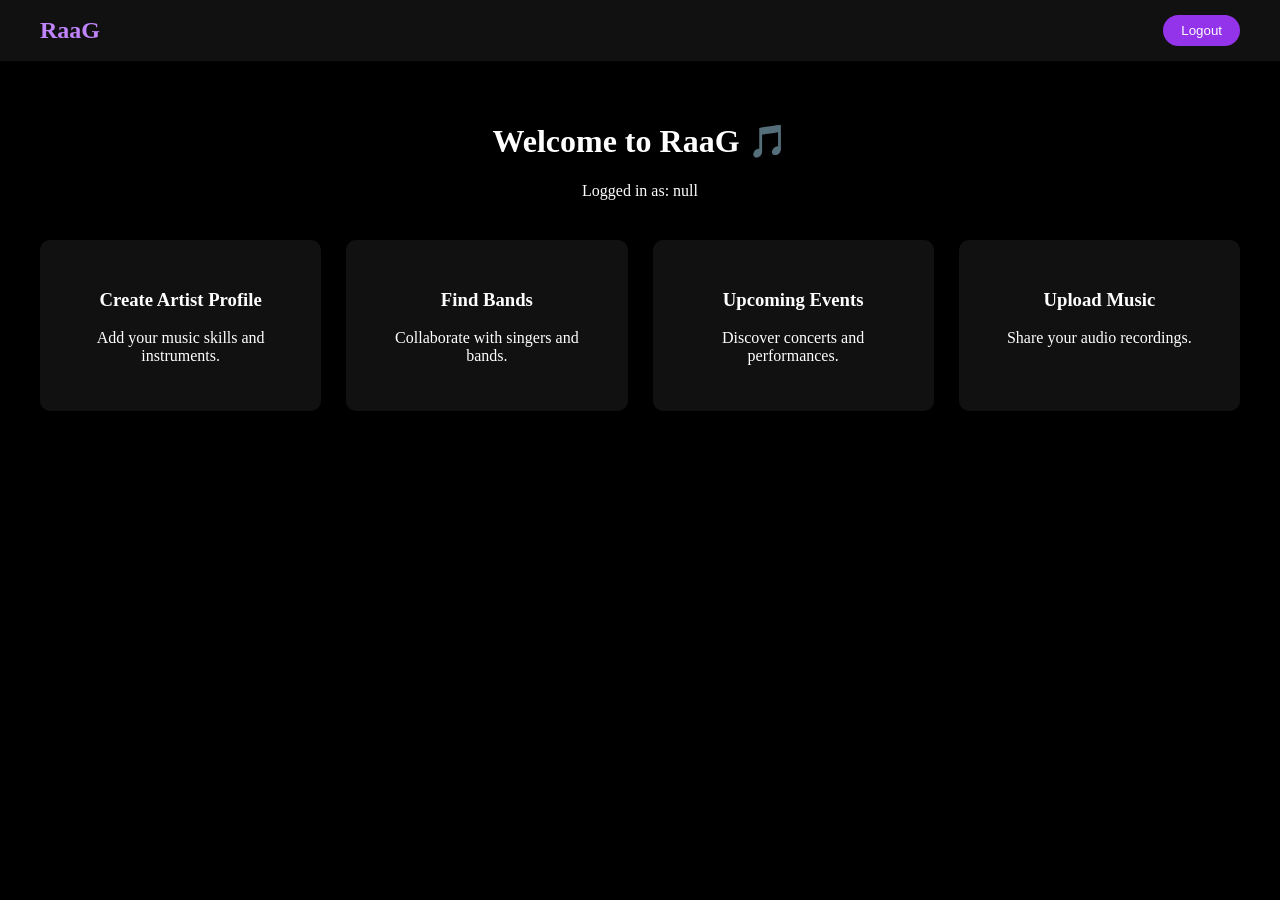
==== dashboard.html @ bd250ac4 "first commit" ====
<!DOCTYPE html>
<html lang="en">

<head>

<meta charset="UTF-8">
<meta name="viewport" content="width=device-width, initial-scale=1.0">

<title>RaaG Dashboard</title>

<link rel="stylesheet" href="dashboard.css">

</head>

<body>

<div class="navbar">

<div class="logo">RaaG</div>

<button class="logout-btn" onclick="logout()">Logout</button>

</div>

<div class="dashboard">

<h1>Welcome to RaaG 🎵</h1>

<p id="userEmail"></p>

<div class="cards">

<a href="profile.html" class="card">
<h3>Create Artist Profile</h3>
<p>Add your music skills and instruments.</p>
</a>

<a href="#" class="card">
<h3>Find Bands</h3>
<p>Collaborate with singers and bands.</p>
</a>

<a href="#" class="card">
<h3>Upcoming Events</h3>
<p>Discover concerts and performances.</p>
</a>

<a href="upload.html" class="card">
<h3>Upload Music</h3>
<p>Share your audio recordings.</p>
</a>

</div>

</div>

<script>

const email = localStorage.getItem("userEmail");

document.getElementById("userEmail").innerText = "Logged in as: " + email;

function logout(){

localStorage.removeItem("userEmail");

window.location.href = "index.html";

}

</script>

</body>

</html>
---- dashboard.css ----
body{
margin:0;
font-family:Segoe UI;
background:black;
color:white;
}

/* NAVBAR */

.navbar{
background:#111;
padding:15px 40px;
display:flex;
justify-content:space-between;
align-items:center;
}

.logo{
color:#c084fc;
font-size:24px;
font-weight:bold;
}

.logout-btn{
background:#9333ea;
border:none;
padding:8px 18px;
color:white;
border-radius:20px;
cursor:pointer;
transition:0.3s;
}

.logout-btn:hover{
background:#7e22ce;
}

/* DASHBOARD */

.dashboard{
padding:40px;
text-align:center;
}

.cards{
margin-top:40px;
display:grid;
grid-template-columns:repeat(auto-fit,minmax(220px,1fr));
gap:25px;
}

/* CARD */

.card{
background:#111;
padding:30px;
border-radius:10px;
transition:0.3s;
text-decoration:none;
color:white;
display:block;
}

.card:hover{
transform:translateY(-8px);
box-shadow:0 0 15px #9333ea;
}
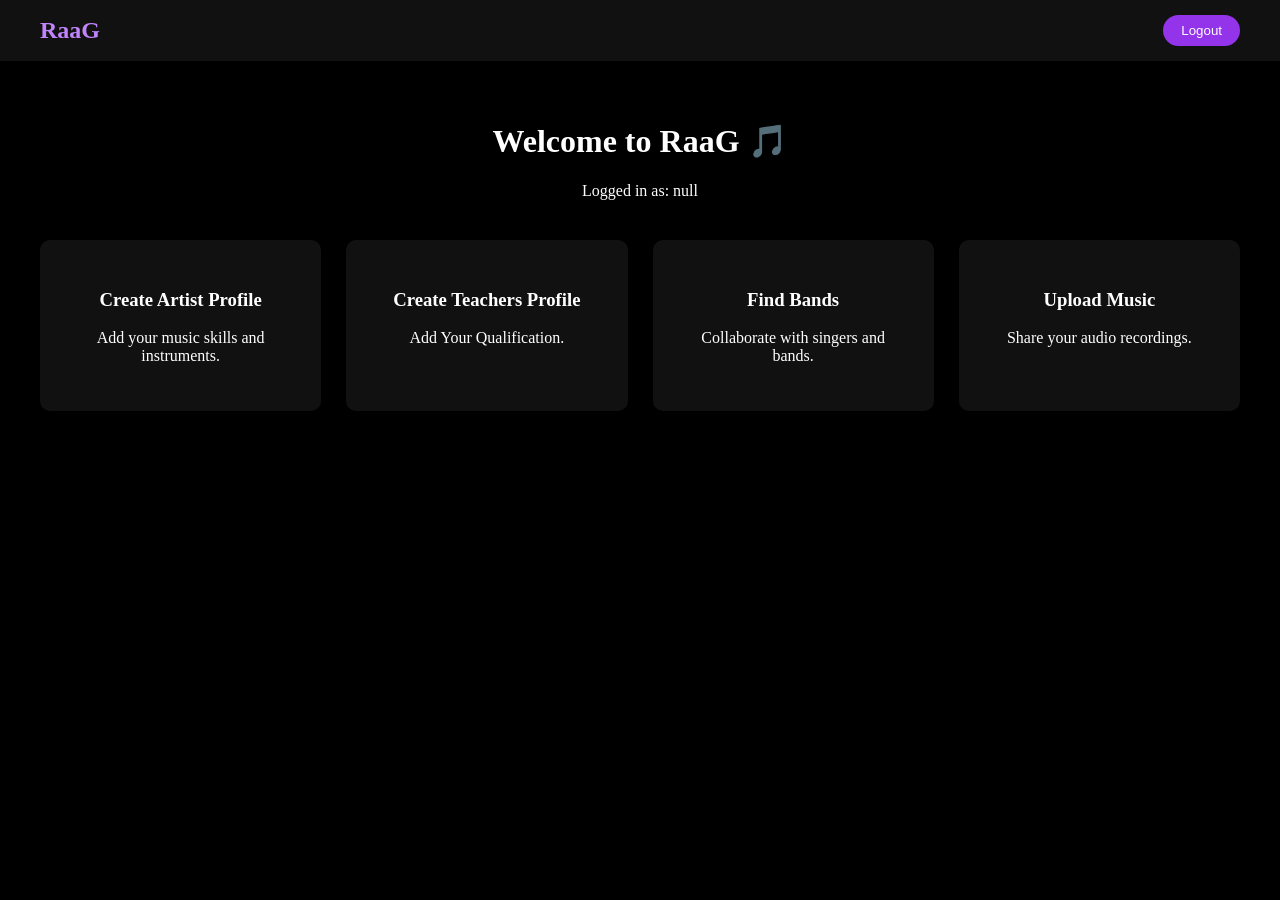
==== commit 962b8043: "Updated dashboard and added profile page" ====
--- a/dashboard.html
+++ b/dashboard.html
@@ -36,14 +36,15 @@
 </a>
 
 <a href="#" class="card">
+<h3>Create Teachers Profile</h3>
+<p>Add Your Qualification.</p>
+</a>
+
+<a href="#" class="card">
 <h3>Find Bands</h3>
 <p>Collaborate with singers and bands.</p>
 </a>
 
-<a href="#" class="card">
-<h3>Upcoming Events</h3>
-<p>Discover concerts and performances.</p>
-</a>
 
 <a href="upload.html" class="card">
 <h3>Upload Music</h3>
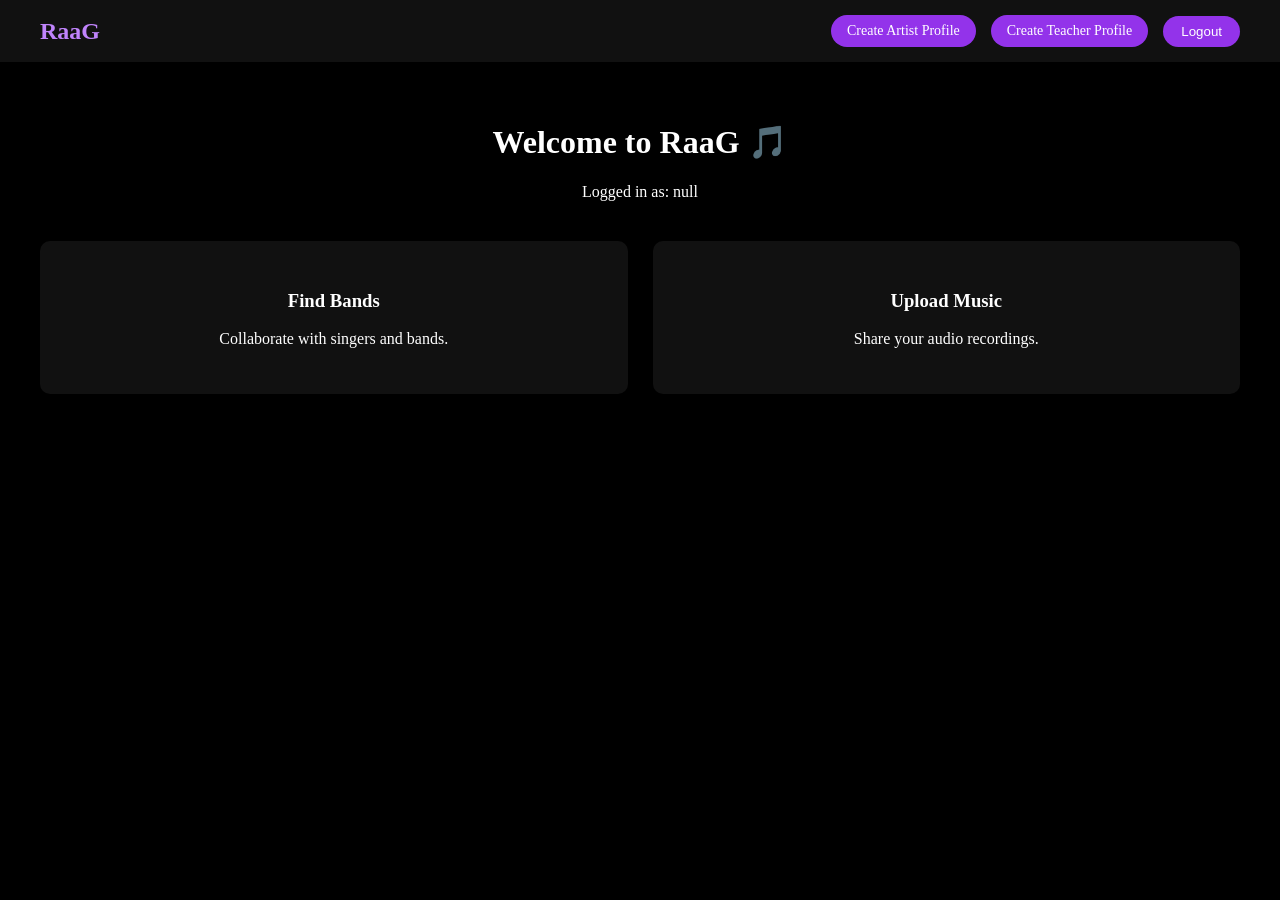
==== commit bbd0106e: "Modified dashboard.css and dashboard.html" ====
--- a/dashboard.html
+++ b/dashboard.html
@@ -18,7 +18,15 @@
 
 <div class="logo">RaaG</div>
 
+<div class="nav-buttons">
+
+<a href="profile.html" class="nav-btn">Create Artist Profile</a>
+
+<a href="teacher-profile.html" class="nav-btn">Create Teacher Profile</a>
+
 <button class="logout-btn" onclick="logout()">Logout</button>
+
+</div>
 
 </div>
 
@@ -30,15 +38,6 @@
 
 <div class="cards">
 
-<a href="profile.html" class="card">
-<h3>Create Artist Profile</h3>
-<p>Add your music skills and instruments.</p>
-</a>
-
-<a href="#" class="card">
-<h3>Create Teachers Profile</h3>
-<p>Add Your Qualification.</p>
-</a>
 
 <a href="#" class="card">
 <h3>Find Bands</h3>
--- a/dashboard.css
+++ b/dashboard.css
@@ -64,4 +64,35 @@
 .card:hover{
 transform:translateY(-8px);
 box-shadow:0 0 15px #9333ea;
+}
+
+.nav-buttons{
+display:flex;
+gap:15px;
+align-items:center;
+}
+
+.nav-btn{
+
+text-decoration:none;
+
+background:#9333ea;
+
+color:white;
+
+padding:8px 16px;
+
+border-radius:20px;
+
+font-size:14px;
+
+transition:0.3s;
+
+}
+
+.nav-btn:hover{
+
+background:#7e22ce;
+transform:scale(1.05);
+
 }
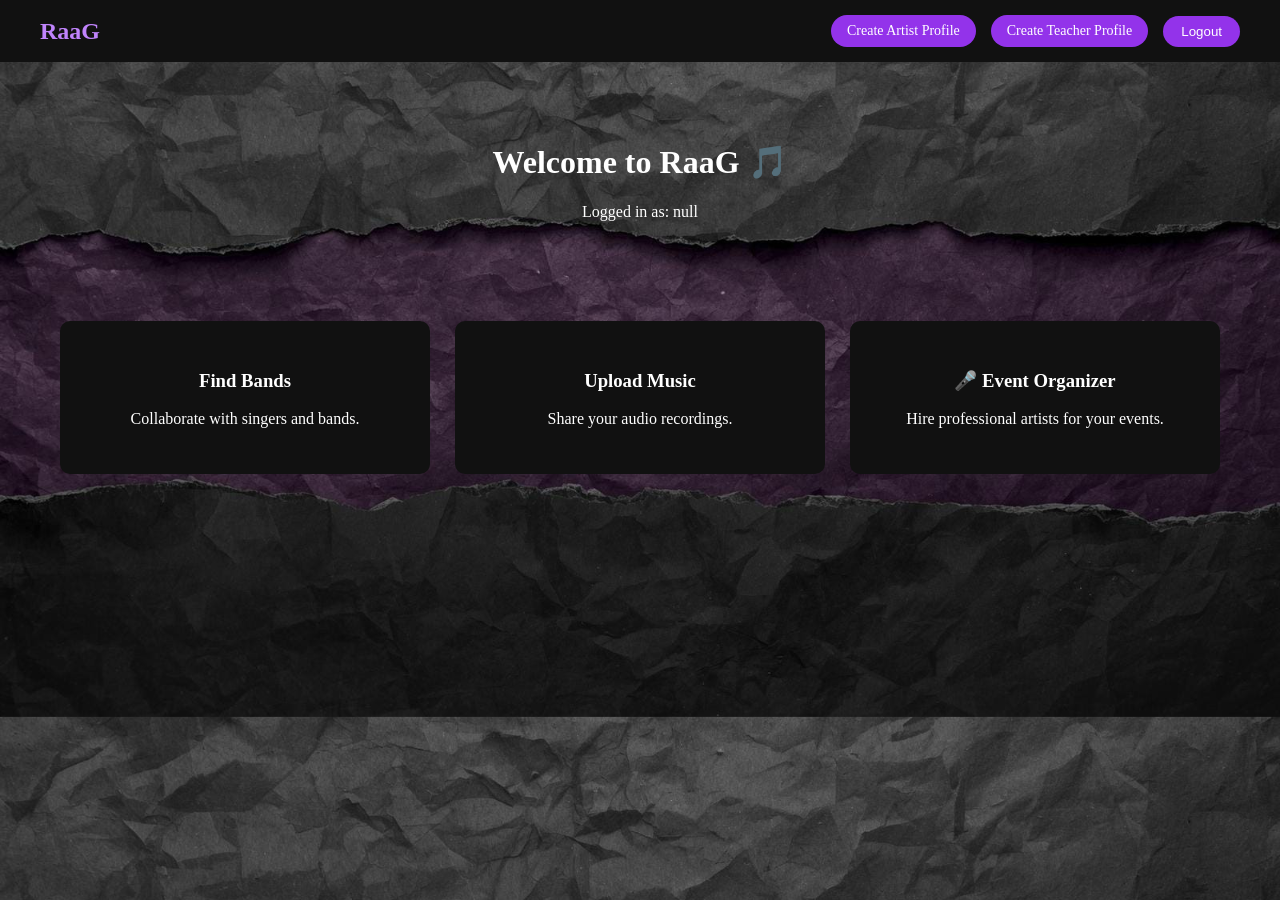
==== commit f00adc86: "Updated Project" ====
--- a/dashboard.html
+++ b/dashboard.html
@@ -22,7 +22,7 @@
 
 <a href="profile.html" class="nav-btn">Create Artist Profile</a>
 
-<a href="teacher-profile.html" class="nav-btn">Create Teacher Profile</a>
+<a href="teacher-profile.html" class="nav-btn" id="teacherBtn">Create Teacher Profile</a>
 
 <button class="logout-btn" onclick="logout()">Logout</button>
 
@@ -39,7 +39,7 @@
 <div class="cards">
 
 
-<a href="#" class="card">
+<a href="find-bands.html" class="card">
 <h3>Find Bands</h3>
 <p>Collaborate with singers and bands.</p>
 </a>
@@ -48,6 +48,11 @@
 <a href="upload.html" class="card">
 <h3>Upload Music</h3>
 <p>Share your audio recordings.</p>
+</a>
+
+<a href="" class="card">
+<h3>🎤 Event Organizer</h3>
+<p>Hire professional artists for your events.</p>
 </a>
 
 </div>
--- a/dashboard.css
+++ b/dashboard.css
@@ -3,6 +3,8 @@
 font-family:Segoe UI;
 background:black;
 color:white;
+background-image:url(picture/t6.jpeg) ;
+background-size: cover;
 }
 
 /* NAVBAR */
@@ -38,12 +40,12 @@
 /* DASHBOARD */
 
 .dashboard{
-padding:40px;
+padding:60px;
 text-align:center;
 }
 
 .cards{
-margin-top:40px;
+margin-top:100px;
 display:grid;
 grid-template-columns:repeat(auto-fit,minmax(220px,1fr));
 gap:25px;
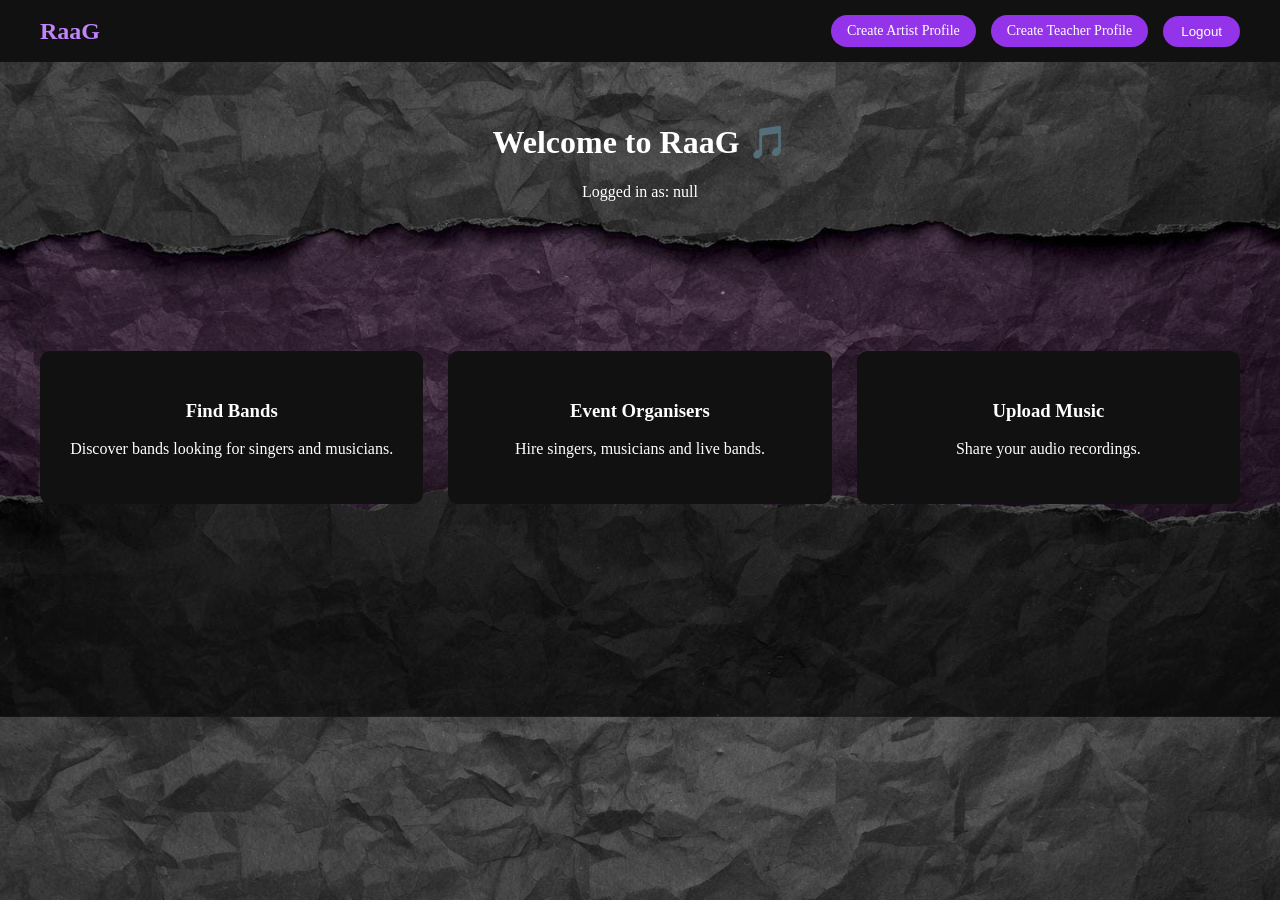
==== commit 8a0cec68: "updated files" ====
--- a/dashboard.html
+++ b/dashboard.html
@@ -39,20 +39,22 @@
 <div class="cards">
 
 
-<a href="find-bands.html" class="card">
-<h3>Find Bands</h3>
-<p>Collaborate with singers and bands.</p>
-</a>
+<div class="cards">
 
+  <a href="find-bands.html" class="card">
+    <h3>Find Bands</h3>
+    <p>Discover bands looking for singers and musicians.</p>
+  </a>
 
-<a href="upload.html" class="card">
+  
+  <a href="event-organisers.html" class="card">
+    <h3>Event Organisers</h3>
+    <p>Hire singers, musicians and live bands.</p>
+  </a>
+
+  <a href="upload-music.html" class="card">
 <h3>Upload Music</h3>
 <p>Share your audio recordings.</p>
-</a>
-
-<a href="" class="card">
-<h3>🎤 Event Organizer</h3>
-<p>Hire professional artists for your events.</p>
 </a>
 
 </div>
--- a/dashboard.css
+++ b/dashboard.css
@@ -40,12 +40,12 @@
 /* DASHBOARD */
 
 .dashboard{
-padding:60px;
+padding:40px;
 text-align:center;
 }
 
 .cards{
-margin-top:100px;
+margin-top:75px;
 display:grid;
 grid-template-columns:repeat(auto-fit,minmax(220px,1fr));
 gap:25px;
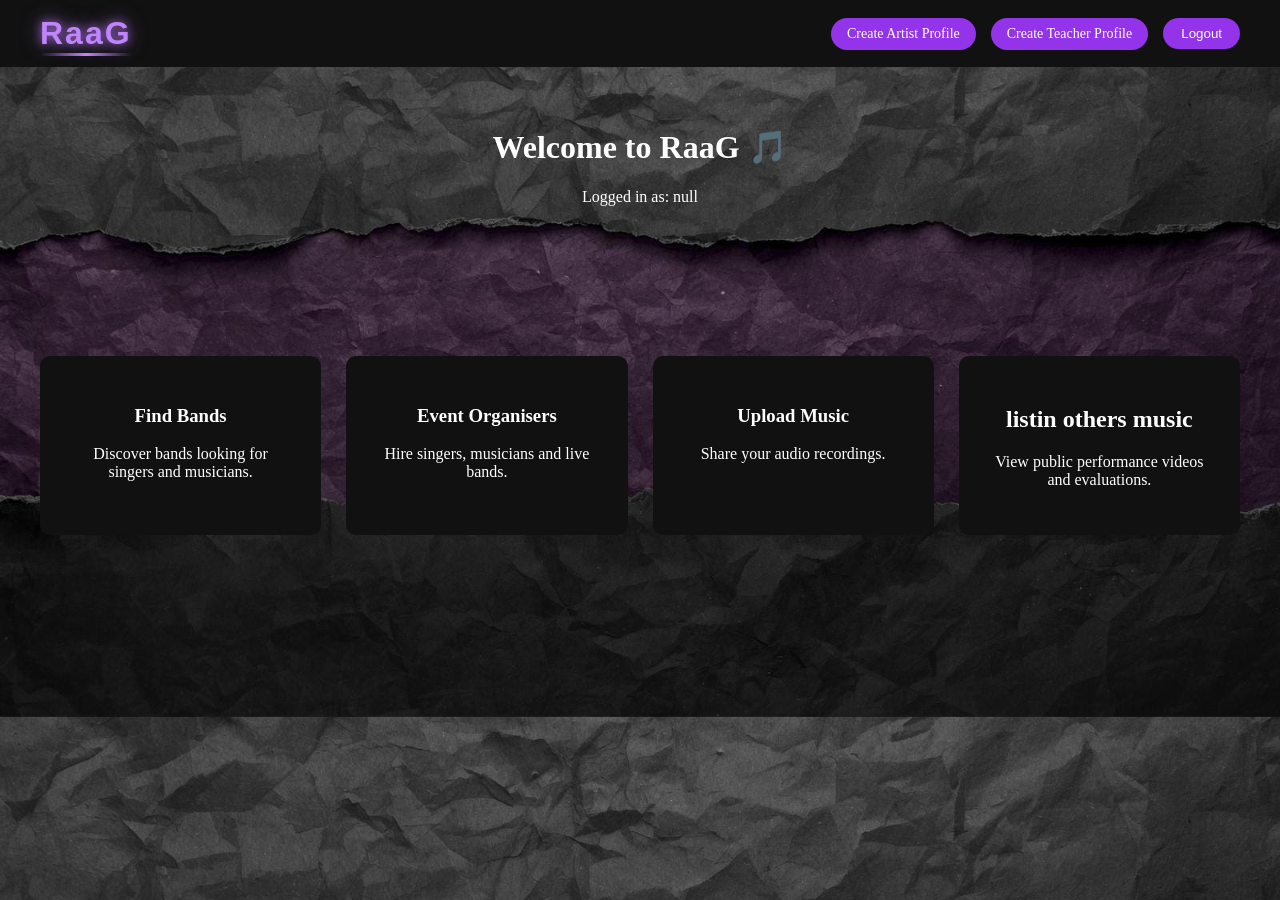
==== commit 99e40f75: "updated fiiles" ====
--- a/dashboard.html
+++ b/dashboard.html
@@ -57,6 +57,11 @@
 <p>Share your audio recordings.</p>
 </a>
 
+ <a href="uploaded-videos.html" class="card">
+    <h2>listin others music</h2>
+    <p>View public performance videos and evaluations.</p>
+  </a>
+
 </div>
 
 </div>
--- a/dashboard.css
+++ b/dashboard.css
@@ -17,11 +17,36 @@
 align-items:center;
 }
 
-.logo{
-color:#c084fc;
-font-size:24px;
-font-weight:bold;
+.logo {
+  font-size: 32px;
+  font-weight: 900;        /* extra bold */
+  color: #c084fc;
+  font-family: 'Segoe UI Black', 'Arial Black', sans-serif;  /* bold fonts */
+  letter-spacing: 2px;     /* spaced out */
+  text-shadow: 
+    0 0 10px rgba(192,132,252,0.8),  /* purple glow */
+    0 0 20px rgba(192,132,252,0.6),
+    0 2px 8px rgba(0,0,0,0.8);      /* depth shadow */
+  position: relative;
 }
+
+.logo::after {
+  content: "";
+  position: absolute;
+  bottom: -4px;
+  left: 0;
+  width: 100%;
+  height: 3px;
+  background: linear-gradient(90deg, transparent, #c084fc, transparent);
+  border-radius: 2px;
+  animation: glowPulse 2s ease-in-out infinite;
+}
+
+@keyframes glowPulse {
+  0%, 100% { opacity: 0.7; }
+  50% { opacity: 1; }
+}
+
 
 .logout-btn{
 background:#9333ea;
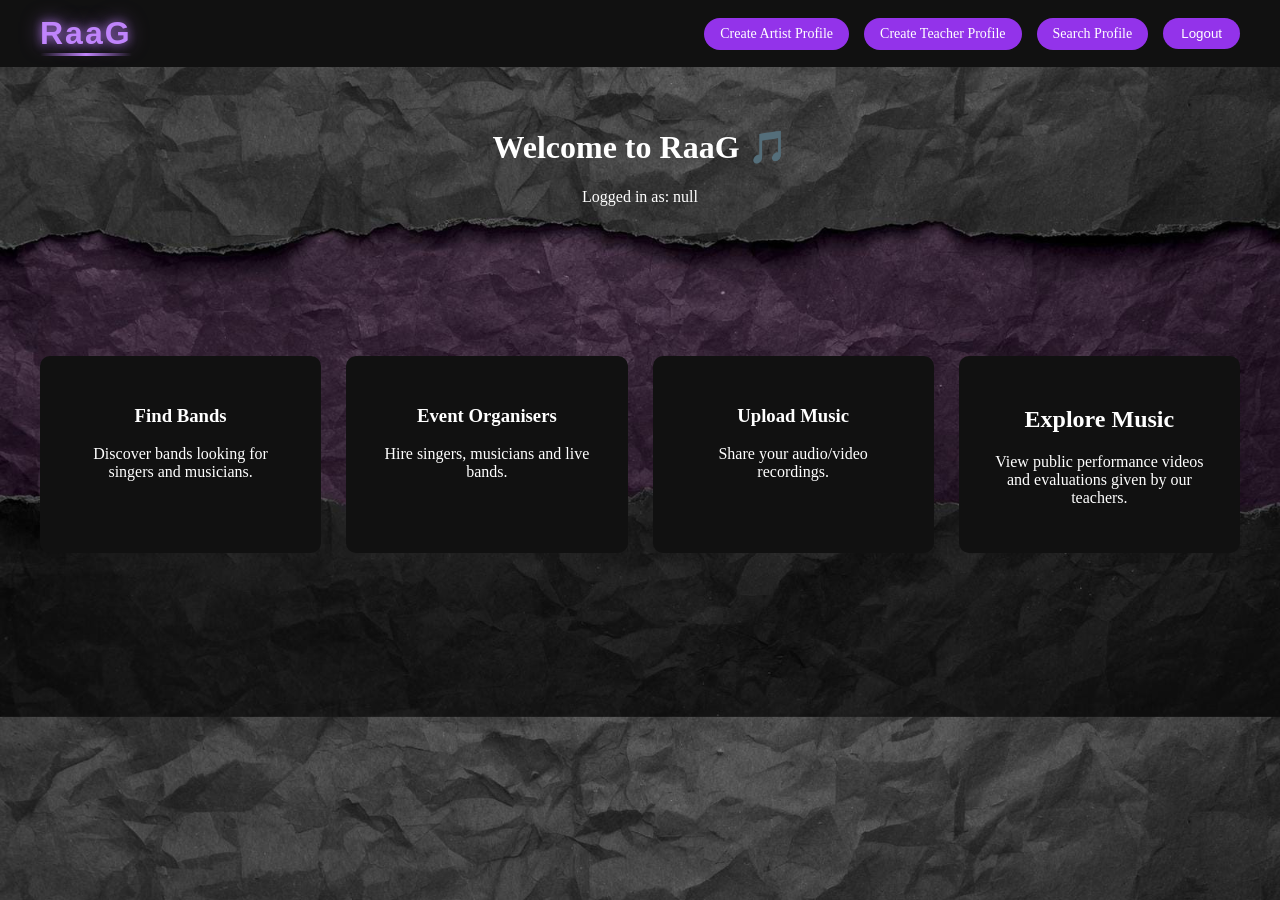
==== commit c82dd788: "updated files" ====
--- a/dashboard.html
+++ b/dashboard.html
@@ -23,6 +23,8 @@
 <a href="profile.html" class="nav-btn">Create Artist Profile</a>
 
 <a href="teacher-profile.html" class="nav-btn" id="teacherBtn">Create Teacher Profile</a>
+
+  <a href="search-profiles.html" class="nav-btn">Search Profile</a>
 
 <button class="logout-btn" onclick="logout()">Logout</button>
 
@@ -54,12 +56,12 @@
 
   <a href="upload-music.html" class="card">
 <h3>Upload Music</h3>
-<p>Share your audio recordings.</p>
+<p>Share your audio/video recordings.</p>
 </a>
 
  <a href="uploaded-videos.html" class="card">
-    <h2>listin others music</h2>
-    <p>View public performance videos and evaluations.</p>
+    <h2>Explore Music </h2>
+    <p>View public performance videos and evaluations given by our teachers.</p>
   </a>
 
 </div>
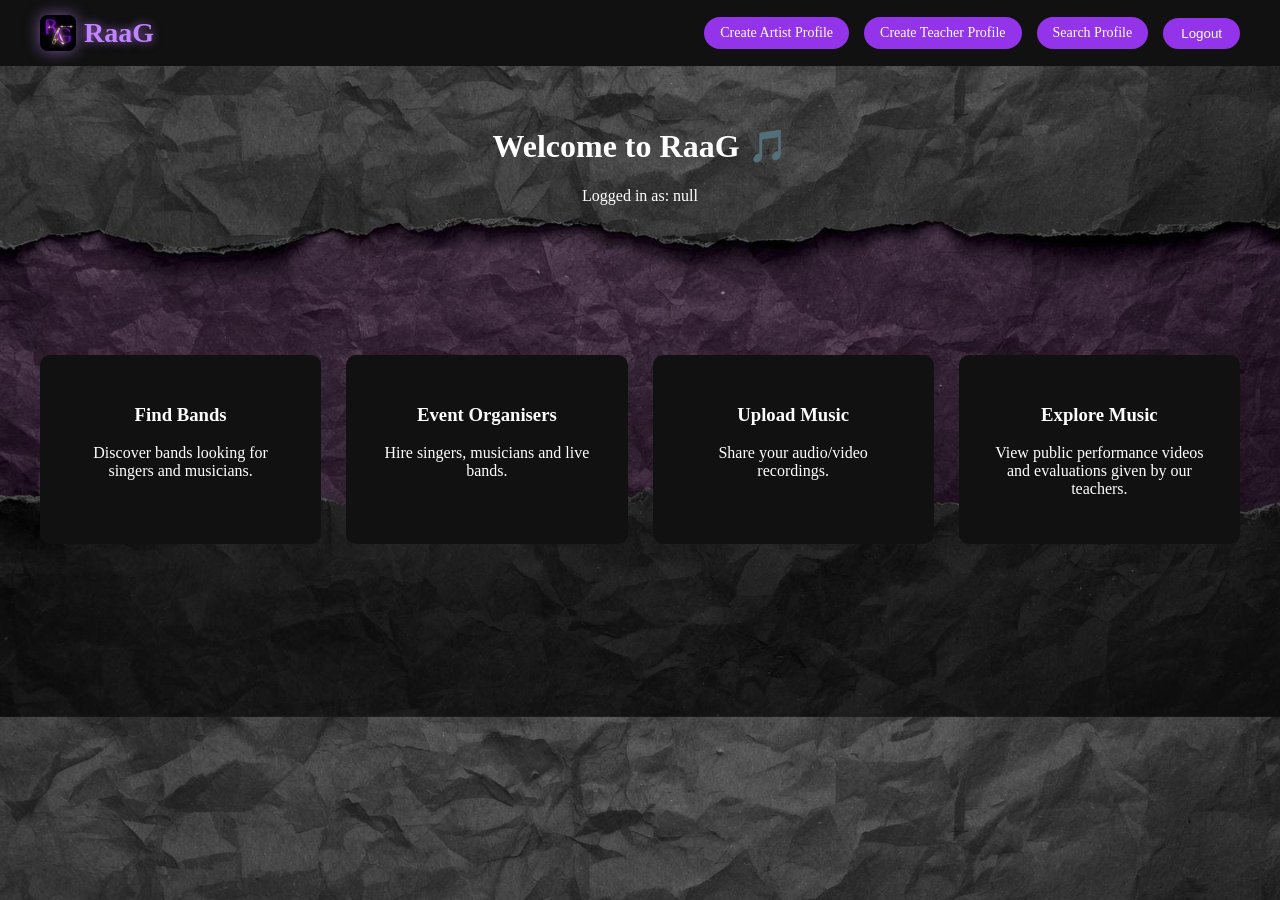
==== commit da22ca91: "updated files" ====
--- a/dashboard.html
+++ b/dashboard.html
@@ -16,7 +16,11 @@
 
 <div class="navbar">
 
-<div class="logo">RaaG</div>
+<div class="logo">
+  <img src="picture/RaaG logo.png" alt="RaaG Logo" class="logo-icon">
+  RaaG
+</div>
+
 
 <div class="nav-buttons">
 
@@ -60,7 +64,7 @@
 </a>
 
  <a href="uploaded-videos.html" class="card">
-    <h2>Explore Music </h2>
+    <h3>Explore Music </h3>
     <p>View public performance videos and evaluations given by our teachers.</p>
   </a>
 
--- a/dashboard.css
+++ b/dashboard.css
@@ -18,34 +18,36 @@
 }
 
 .logo {
-  font-size: 32px;
-  font-weight: 900;        /* extra bold */
+  display: flex;
+  align-items: center;
+  gap: 8px;              /* space between icon and text */
+  font-size: 28px;
+  font-weight: 900;
   color: #c084fc;
-  font-family: 'Segoe UI Black', 'Arial Black', sans-serif;  /* bold fonts */
-  letter-spacing: 2px;     /* spaced out */
-  text-shadow: 
-    0 0 10px rgba(192,132,252,0.8),  /* purple glow */
-    0 0 20px rgba(192,132,252,0.6),
-    0 2px 8px rgba(0,0,0,0.8);      /* depth shadow */
-  position: relative;
+  text-decoration: none;
 }
 
-.logo::after {
-  content: "";
-  position: absolute;
-  bottom: -4px;
-  left: 0;
-  width: 100%;
-  height: 3px;
-  background: linear-gradient(90deg, transparent, #c084fc, transparent);
-  border-radius: 2px;
-  animation: glowPulse 2s ease-in-out infinite;
+/* LOGO ICON */
+.logo-icon {
+  width: 36px;           /* perfect size */
+  height: 36px;
+  border-radius: 8px;    /* slight rounded corners */
+  box-shadow: 0 0 15px rgba(192,132,252,0.6);  /* purple glow */
+  transition: 0.3s;
 }
 
-@keyframes glowPulse {
-  0%, 100% { opacity: 0.7; }
-  50% { opacity: 1; }
+.logo:hover .logo-icon {
+  transform: scale(1.1); /* hover zoom */
+  box-shadow: 0 0 25px rgba(192,132,252,0.9);
 }
+
+/* Text glow (from previous) */
+.logo {
+  text-shadow: 
+    0 0 10px rgba(192,132,252,0.8),
+    0 2px 8px rgba(0,0,0,0.8);
+}
+
 
 
 .logout-btn{
